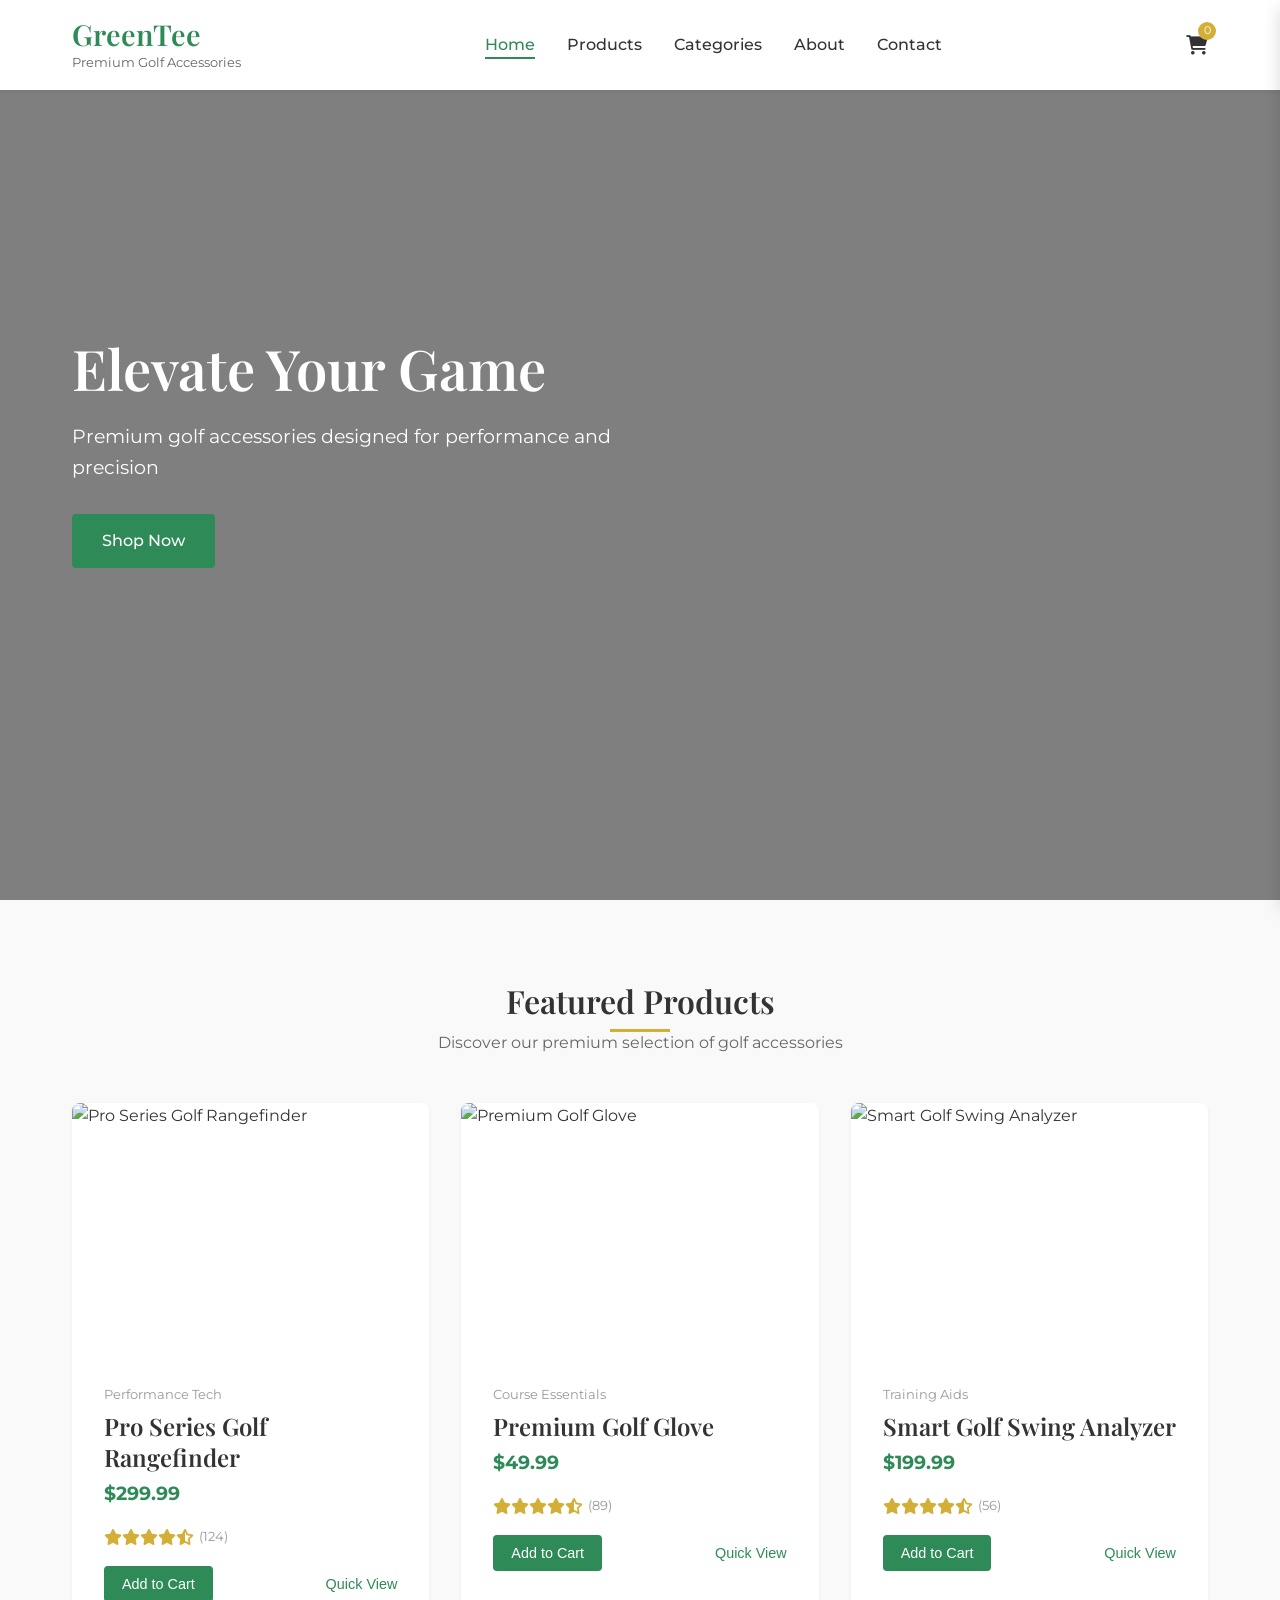
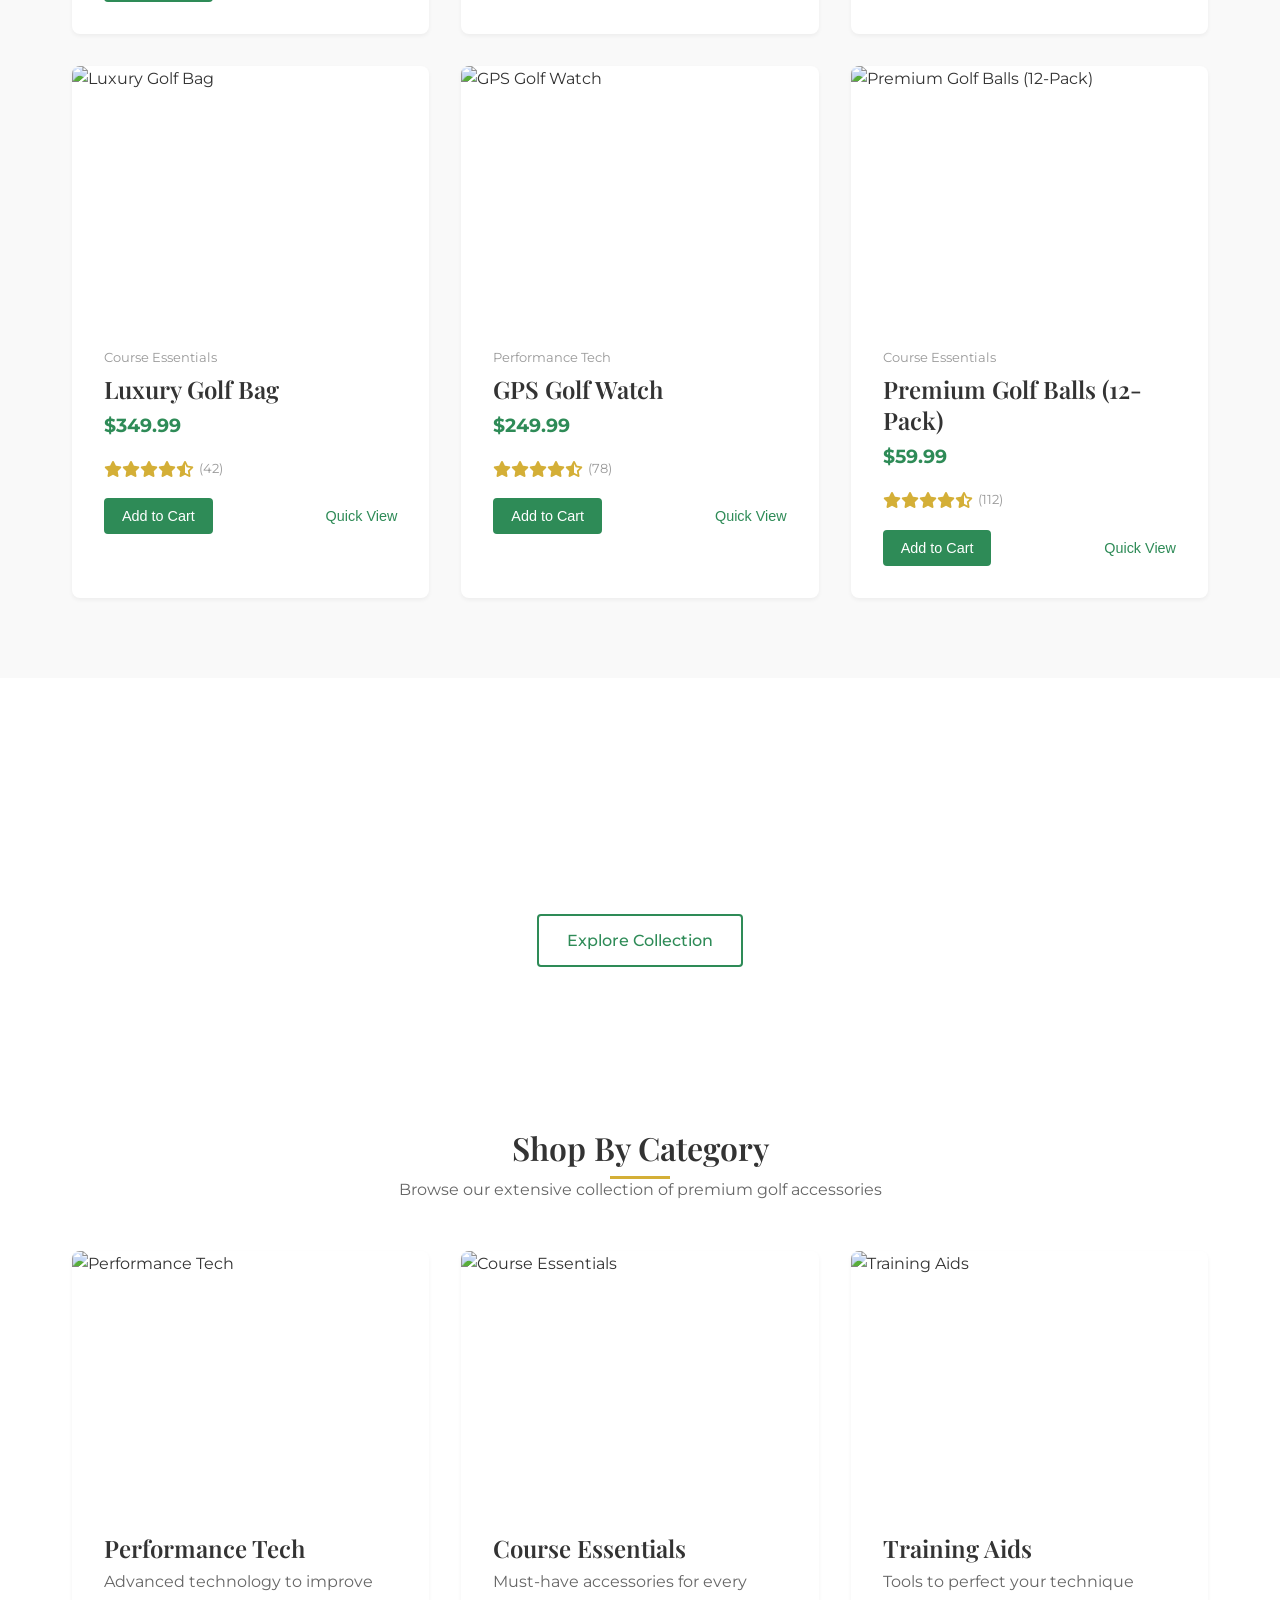
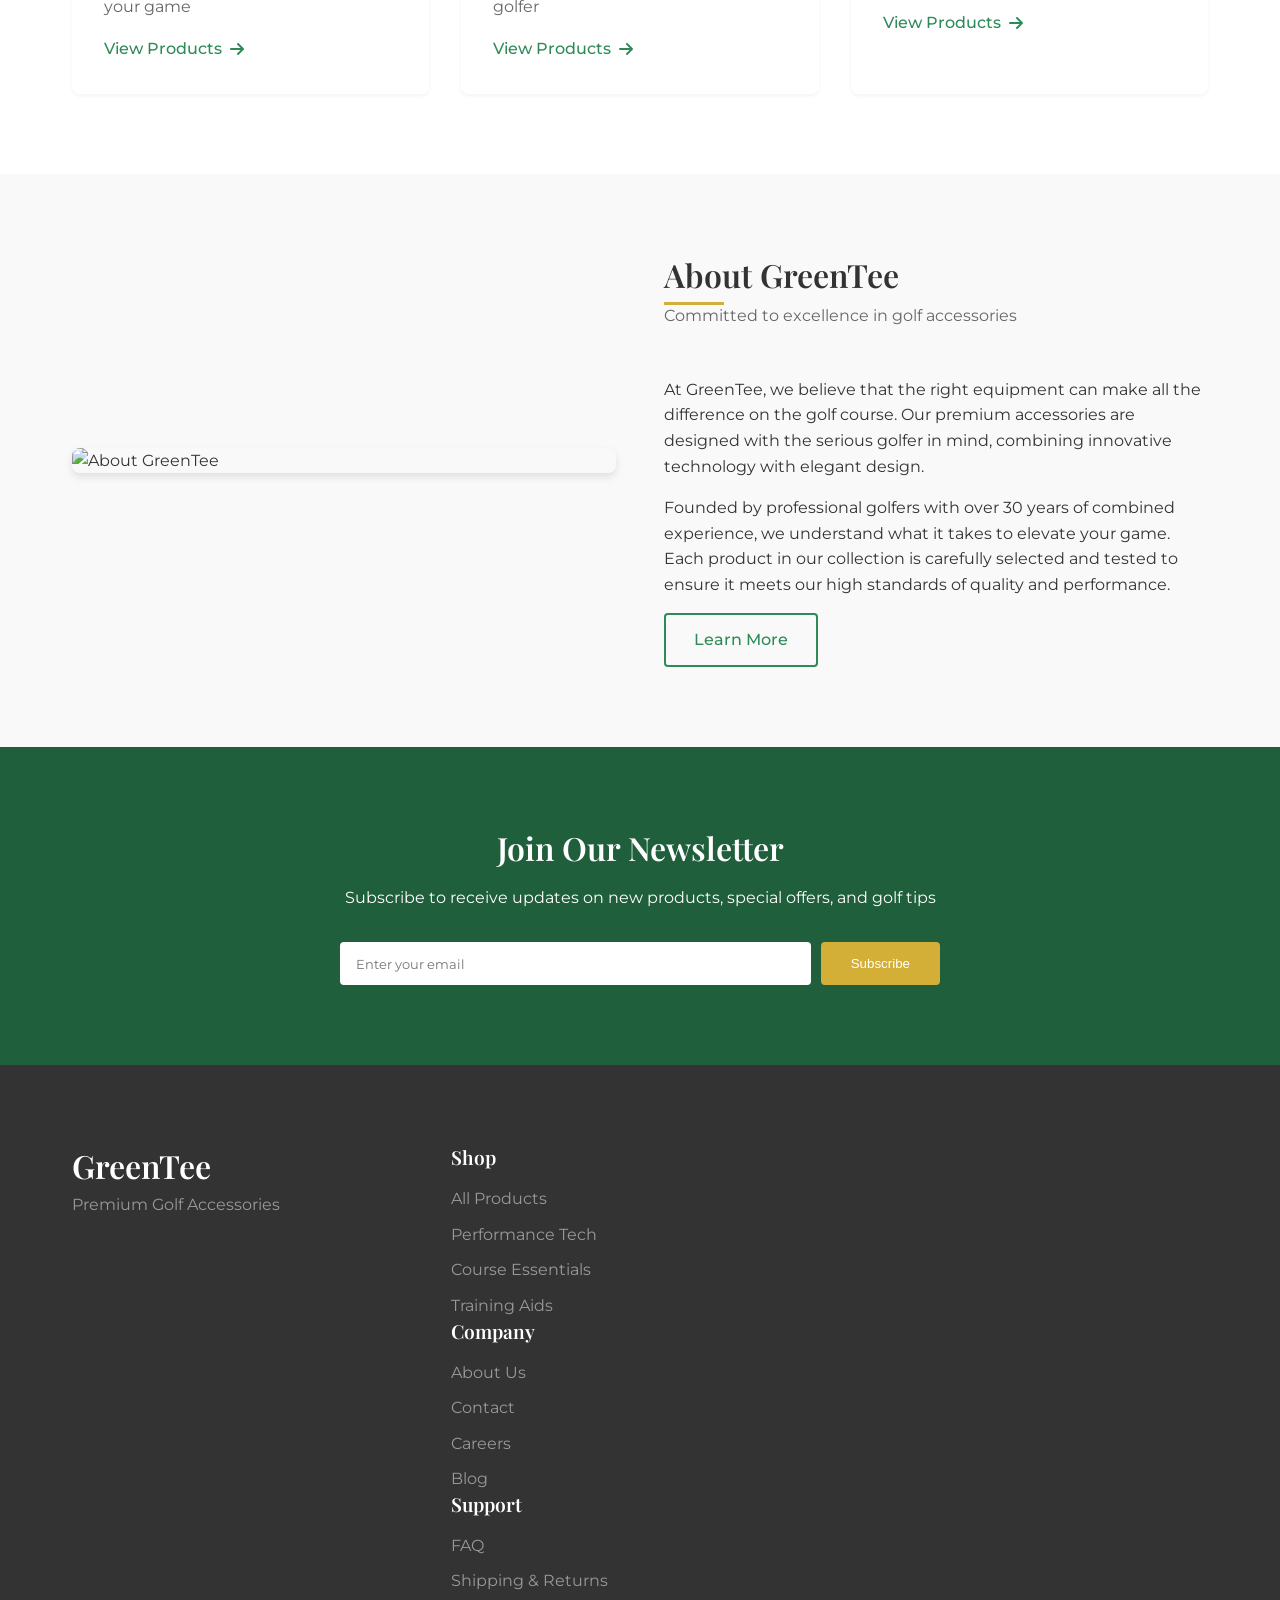
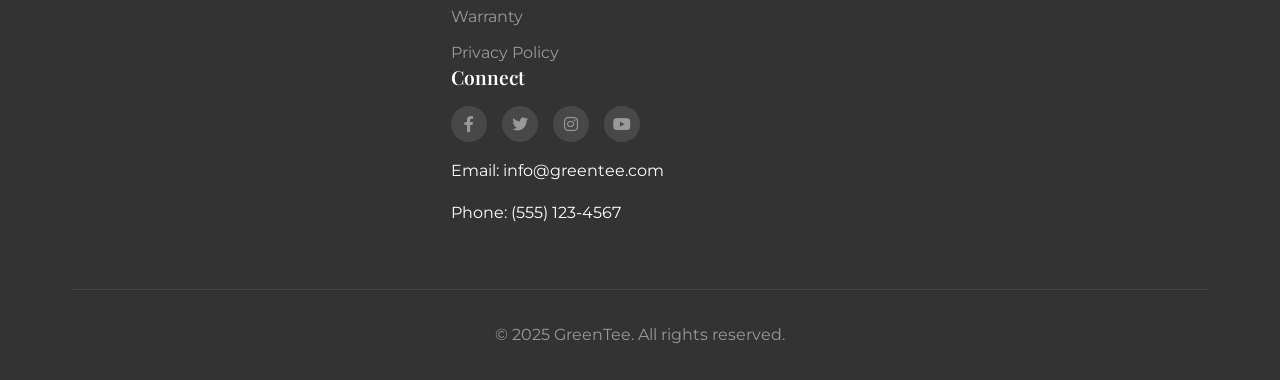
==== index.html @ adea4fff "initial commit" ====
<!DOCTYPE html>
<html lang="en">
<head>
    <meta charset="UTF-8">
    <meta name="viewport" content="width=device-width, initial-scale=1.0">
    <title>GreenTee Premium Golf Accessories</title>
    <link rel="stylesheet" href="styles.css">
    <link rel="stylesheet" href="https://cdnjs.cloudflare.com/ajax/libs/font-awesome/6.0.0-beta3/css/all.min.css">
    <link rel="preconnect" href="https://fonts.googleapis.com">
    <link rel="preconnect" href="https://fonts.gstatic.com" crossorigin>
    <link href="https://fonts.googleapis.com/css2?family=Montserrat:wght@300;400;500;600;700&family=Playfair+Display:wght@400;500;600;700&display=swap" rel="stylesheet">
</head>
<body>
    <header>
        <div class="container">
            <div class="logo">
                <h1>GreenTee</h1>
                <p class="tagline">Premium Golf Accessories</p>
            </div>
            <nav>
                <ul class="nav-links">
                    <li><a href="#home" class="active">Home</a></li>
                    <li><a href="#products">Products</a></li>
                    <li><a href="#categories">Categories</a></li>
                    <li><a href="#about">About</a></li>
                    <li><a href="#contact">Contact</a></li>
                </ul>
            </nav>
            <div class="cart-icon">
                <i class="fas fa-shopping-cart"></i>
                <span class="cart-count">0</span>
            </div>
            <div class="mobile-menu-btn">
                <span></span>
                <span></span>
                <span></span>
            </div>
        </div>
    </header>

    <div class="cart-sidebar">
        <div class="cart-header">
            <h2>Your Cart</h2>
            <button class="close-cart"><i class="fas fa-times"></i></button>
        </div>
        <div class="cart-items">
            <!-- Cart items will be dynamically added here -->
        </div>
        <div class="cart-total">
            <p>Total: <span>$0.00</span></p>
            <button class="checkout-btn">Checkout</button>
        </div>
    </div>
    <div class="overlay"></div>

    <section id="home" class="hero">
        <div class="container">
            <div class="hero-content">
                <h1>Elevate Your Game</h1>
                <p>Premium golf accessories designed for performance and precision</p>
                <a href="#products" class="btn primary-btn">Shop Now</a>
            </div>
        </div>
    </section>

    <section id="products" class="featured-products">
        <div class="container">
            <div class="section-header">
                <h2>Featured Products</h2>
                <p>Discover our premium selection of golf accessories</p>
            </div>
            <div class="products-grid">
                <!-- Products will be dynamically loaded here -->
            </div>
        </div>
    </section>

    <section class="banner">
        <div class="container">
            <div class="banner-content">
                <h2>Precision Engineered</h2>
                <p>Our premium golf accessories are designed with cutting-edge technology to enhance your performance on the course.</p>
                <a href="#categories" class="btn secondary-btn">Explore Collection</a>
            </div>
        </div>
    </section>

    <section id="categories" class="categories">
        <div class="container">
            <div class="section-header">
                <h2>Shop By Category</h2>
                <p>Browse our extensive collection of premium golf accessories</p>
            </div>
            <div class="categories-grid">
                <div class="category-card">
                    <div class="category-img">
                        <img src="https://images.unsplash.com/photo-1535131749006-b7f58c99034b?ixlib=rb-1.2.1&auto=format&fit=crop&w=800&q=80" alt="Performance Tech">
                    </div>
                    <div class="category-info">
                        <h3>Performance Tech</h3>
                        <p>Advanced technology to improve your game</p>
                        <a href="#" class="btn text-btn">View Products <i class="fas fa-arrow-right"></i></a>
                    </div>
                </div>
                <div class="category-card">
                    <div class="category-img">
                        <img src="https://images.unsplash.com/photo-1593111774240-d529f12cf4bb?ixlib=rb-1.2.1&auto=format&fit=crop&w=800&q=80" alt="Course Essentials">
                    </div>
                    <div class="category-info">
                        <h3>Course Essentials</h3>
                        <p>Must-have accessories for every golfer</p>
                        <a href="#" class="btn text-btn">View Products <i class="fas fa-arrow-right"></i></a>
                    </div>
                </div>
                <div class="category-card">
                    <div class="category-img">
                        <img src="https://images.unsplash.com/photo-1587174486073-ae5e5cff23aa?ixlib=rb-1.2.1&auto=format&fit=crop&w=800&q=80" alt="Training Aids">
                    </div>
                    <div class="category-info">
                        <h3>Training Aids</h3>
                        <p>Tools to perfect your technique</p>
                        <a href="#" class="btn text-btn">View Products <i class="fas fa-arrow-right"></i></a>
                    </div>
                </div>
            </div>
        </div>
    </section>

    <section id="about" class="about">
        <div class="container">
            <div class="about-content">
                <div class="about-img">
                    <img src="https://images.unsplash.com/photo-1580493113011-ad79f792a7c2?ixlib=rb-1.2.1&auto=format&fit=crop&w=800&q=80" alt="About GreenTee">
                </div>
                <div class="about-text">
                    <div class="section-header">
                        <h2>About GreenTee</h2>
                        <p>Committed to excellence in golf accessories</p>
                    </div>
                    <p>At GreenTee, we believe that the right equipment can make all the difference on the golf course. Our premium accessories are designed with the serious golfer in mind, combining innovative technology with elegant design.</p>
                    <p>Founded by professional golfers with over 30 years of combined experience, we understand what it takes to elevate your game. Each product in our collection is carefully selected and tested to ensure it meets our high standards of quality and performance.</p>
                    <a href="#" class="btn secondary-btn">Learn More</a>
                </div>
            </div>
        </div>
    </section>

    <section class="newsletter">
        <div class="container">
            <div class="newsletter-content">
                <h2>Join Our Newsletter</h2>
                <p>Subscribe to receive updates on new products, special offers, and golf tips</p>
                <form class="newsletter-form">
                    <input type="email" placeholder="Enter your email" required>
                    <button type="submit" class="btn primary-btn">Subscribe</button>
                </form>
            </div>
        </div>
    </section>

    <footer>
        <div class="container">
            <div class="footer-content">
                <div class="footer-logo">
                    <h2>GreenTee</h2>
                    <p>Premium Golf Accessories</p>
                </div>
                <div class="footer-links">
                    <div class="footer-column">
                        <h3>Shop</h3>
                        <ul>
                            <li><a href="#">All Products</a></li>
                            <li><a href="#">Performance Tech</a></li>
                            <li><a href="#">Course Essentials</a></li>
                            <li><a href="#">Training Aids</a></li>
                        </ul>
                    </div>
                    <div class="footer-column">
                        <h3>Company</h3>
                        <ul>
                            <li><a href="#">About Us</a></li>
                            <li><a href="#">Contact</a></li>
                            <li><a href="#">Careers</a></li>
                            <li><a href="#">Blog</a></li>
                        </ul>
                    </div>
                    <div class="footer-column">
                        <h3>Support</h3>
                        <ul>
                            <li><a href="#">FAQ</a></li>
                            <li><a href="#">Shipping & Returns</a></li>
                            <li><a href="#">Warranty</a></li>
                            <li><a href="#">Privacy Policy</a></li>
                        </ul>
                    </div>
                    <div class="footer-column">
                        <h3>Connect</h3>
                        <div class="social-icons">
                            <a href="#"><i class="fab fa-facebook-f"></i></a>
                            <a href="#"><i class="fab fa-twitter"></i></a>
                            <a href="#"><i class="fab fa-instagram"></i></a>
                            <a href="#"><i class="fab fa-youtube"></i></a>
                        </div>
                        <p>Email: info@greentee.com</p>
                        <p>Phone: (555) 123-4567</p>
                    </div>
                </div>
            </div>
            <div class="footer-bottom">
                <p>&copy; 2025 GreenTee. All rights reserved.</p>
            </div>
        </div>
    </footer>

    <script src="script.js"></script>
</body>
</html>
---- styles.css ----
/* 
 * GreenTee Premium Golf Accessories
 * Main Stylesheet
 */

/* ===== Base Styles ===== */
:root {
    /* Color Variables */
    --primary-color: #2E8B57;      /* Forest Green */
    --primary-dark: #1F5F3C;       /* Darker Green */
    --primary-light: #3CB371;      /* Lighter Green */
    --accent-color: #D4AF37;       /* Gold */
    --accent-light: #F5E1A4;       /* Light Gold */
    --text-dark: #333333;          /* Near Black */
    --text-medium: #666666;        /* Dark Gray */
    --text-light: #999999;         /* Light Gray */
    --white: #FFFFFF;
    --off-white: #F9F9F9;
    --light-bg: #F5F5F5;
    --border-color: #E0E0E0;
    
    /* Typography */
    --heading-font: 'Playfair Display', serif;
    --body-font: 'Montserrat', sans-serif;
    
    /* Spacing */
    --spacing-xs: 0.5rem;
    --spacing-sm: 1rem;
    --spacing-md: 2rem;
    --spacing-lg: 3rem;
    --spacing-xl: 5rem;
    
    /* Border Radius */
    --radius-sm: 4px;
    --radius-md: 8px;
    --radius-lg: 16px;
    
    /* Shadows */
    --shadow-sm: 0 2px 4px rgba(0, 0, 0, 0.05);
    --shadow-md: 0 4px 8px rgba(0, 0, 0, 0.1);
    --shadow-lg: 0 8px 16px rgba(0, 0, 0, 0.15);
}

* {
    margin: 0;
    padding: 0;
    box-sizing: border-box;
}

html {
    scroll-behavior: smooth;
    font-size: 16px;
}

body {
    font-family: var(--body-font);
    color: var(--text-dark);
    line-height: 1.6;
    background-color: var(--white);
    overflow-x: hidden;
}

img {
    max-width: 100%;
    height: auto;
    display: block;
}

a {
    text-decoration: none;
    color: inherit;
    transition: color 0.3s ease;
}

ul {
    list-style: none;
}

/* ===== Typography ===== */
h1, h2, h3, h4, h5, h6 {
    font-family: var(--heading-font);
    font-weight: 600;
    line-height: 1.3;
    margin-bottom: var(--spacing-sm);
}

h1 {
    font-size: 2.5rem;
}

h2 {
    font-size: 2rem;
}

h3 {
    font-size: 1.5rem;
}

p {
    margin-bottom: var(--spacing-sm);
}

.section-header {
    text-align: center;
    margin-bottom: var(--spacing-lg);
}

.section-header h2 {
    position: relative;
    display: inline-block;
    margin-bottom: var(--spacing-xs);
}

.section-header h2::after {
    content: '';
    position: absolute;
    bottom: -10px;
    left: 50%;
    transform: translateX(-50%);
    width: 60px;
    height: 3px;
    background-color: var(--accent-color);
}

.section-header p {
    color: var(--text-medium);
    max-width: 600px;
    margin: 0 auto;
}

/* ===== Layout ===== */
.container {
    width: 100%;
    max-width: 1200px;
    margin: 0 auto;
    padding: 0 var(--spacing-md);
}

section {
    padding: var(--spacing-xl) 0;
}

/* ===== Components ===== */
/* Buttons */
.btn {
    display: inline-block;
    padding: 12px 28px;
    border-radius: var(--radius-sm);
    font-weight: 500;
    text-align: center;
    cursor: pointer;
    transition: all 0.3s ease;
}

.primary-btn {
    background-color: var(--primary-color);
    color: var(--white);
    border: 2px solid var(--primary-color);
}

.primary-btn:hover {
    background-color: var(--primary-dark);
    border-color: var(--primary-dark);
}

.secondary-btn {
    background-color: transparent;
    color: var(--primary-color);
    border: 2px solid var(--primary-color);
}

.secondary-btn:hover {
    background-color: var(--primary-color);
    color: var(--white);
}

.text-btn {
    padding: 0;
    background-color: transparent;
    color: var(--primary-color);
    border: none;
    display: flex;
    align-items: center;
    gap: 8px;
}

.text-btn i {
    transition: transform 0.3s ease;
}

.text-btn:hover i {
    transform: translateX(5px);
}

/* ===== Header ===== */
header {
    position: fixed;
    top: 0;
    left: 0;
    width: 100%;
    background-color: var(--white);
    box-shadow: var(--shadow-sm);
    z-index: 1000;
    padding: var(--spacing-sm) 0;
    transition: all 0.3s ease;
}

header .container {
    display: flex;
    justify-content: space-between;
    align-items: center;
}

.logo {
    display: flex;
    flex-direction: column;
    align-items: flex-start;
}

.logo h1 {
    font-size: 1.8rem;
    margin-bottom: 0;
    color: var(--primary-color);
}

.tagline {
    font-size: 0.8rem;
    color: var(--text-medium);
    margin-bottom: 0;
}

.nav-links {
    display: flex;
    gap: var(--spacing-md);
}

.nav-links a {
    position: relative;
    font-weight: 500;
    color: var(--text-dark);
}

.nav-links a::after {
    content: '';
    position: absolute;
    bottom: -5px;
    left: 0;
    width: 0;
    height: 2px;
    background-color: var(--primary-color);
    transition: width 0.3s ease;
}

.nav-links a:hover, .nav-links a.active {
    color: var(--primary-color);
}

.nav-links a:hover::after, .nav-links a.active::after {
    width: 100%;
}

.cart-icon {
    position: relative;
    font-size: 1.2rem;
    cursor: pointer;
}

.cart-count {
    position: absolute;
    top: -8px;
    right: -8px;
    background-color: var(--accent-color);
    color: var(--white);
    font-size: 0.7rem;
    width: 18px;
    height: 18px;
    border-radius: 50%;
    display: flex;
    justify-content: center;
    align-items: center;
}

.mobile-menu-btn {
    display: none;
    flex-direction: column;
    gap: 5px;
    cursor: pointer;
}

.mobile-menu-btn span {
    width: 25px;
    height: 3px;
    background-color: var(--text-dark);
    transition: all 0.3s ease;
}

/* ===== Cart Sidebar ===== */
.cart-sidebar {
    position: fixed;
    top: 0;
    right: -400px;
    width: 100%;
    max-width: 400px;
    height: 100vh;
    background-color: var(--white);
    box-shadow: var(--shadow-lg);
    z-index: 1100;
    padding: var(--spacing-md);
    transition: right 0.3s ease;
    display: flex;
    flex-direction: column;
}

.cart-sidebar.active {
    right: 0;
}

.cart-header {
    display: flex;
    justify-content: space-between;
    align-items: center;
    margin-bottom: var(--spacing-md);
    padding-bottom: var(--spacing-sm);
    border-bottom: 1px solid var(--border-color);
}

.close-cart {
    background: none;
    border: none;
    font-size: 1.2rem;
    cursor: pointer;
    color: var(--text-medium);
    transition: color 0.3s ease;
}

.close-cart:hover {
    color: var(--text-dark);
}

.cart-items {
    flex: 1;
    overflow-y: auto;
    margin-bottom: var(--spacing-md);
}

.cart-item {
    display: flex;
    gap: var(--spacing-sm);
    padding: var(--spacing-sm) 0;
    border-bottom: 1px solid var(--border-color);
}

.cart-item-img {
    width: 80px;
    height: 80px;
    object-fit: cover;
    border-radius: var(--radius-sm);
}

.cart-item-details {
    flex: 1;
}

.cart-item-title {
    font-weight: 500;
    margin-bottom: 5px;
}

.cart-item-price {
    color: var(--primary-color);
    font-weight: 600;
}

.cart-item-quantity {
    display: flex;
    align-items: center;
    gap: 10px;
    margin-top: 5px;
}

.quantity-btn {
    width: 25px;
    height: 25px;
    background-color: var(--light-bg);
    border: none;
    border-radius: 50%;
    display: flex;
    justify-content: center;
    align-items: center;
    cursor: pointer;
    font-size: 0.8rem;
}

.remove-item {
    color: var(--text-light);
    font-size: 0.9rem;
    cursor: pointer;
    transition: color 0.3s ease;
}

.remove-item:hover {
    color: #ff4d4d;
}

.cart-total {
    padding-top: var(--spacing-sm);
    border-top: 1px solid var(--border-color);
}

.cart-total p {
    display: flex;
    justify-content: space-between;
    font-weight: 600;
    margin-bottom: var(--spacing-sm);
}

.checkout-btn {
    width: 100%;
    padding: 12px;
    background-color: var(--primary-color);
    color: var(--white);
    border: none;
    border-radius: var(--radius-sm);
    font-weight: 500;
    cursor: pointer;
    transition: background-color 0.3s ease;
}

.checkout-btn:hover {
    background-color: var(--primary-dark);
}

.overlay {
    position: fixed;
    top: 0;
    left: 0;
    width: 100%;
    height: 100%;
    background-color: rgba(0, 0, 0, 0.5);
    z-index: 1050;
    opacity: 0;
    visibility: hidden;
    transition: all 0.3s ease;
}

.overlay.active {
    opacity: 1;
    visibility: visible;
}

/* ===== Hero Section ===== */
.hero {
    height: 100vh;
    min-height: 600px;
    background: linear-gradient(rgba(0, 0, 0, 0.5), rgba(0, 0, 0, 0.5)), url('https://images.unsplash.com/photo-1587174486073-ae5e5cff23aa?ixlib=rb-1.2.1&auto=format&fit=crop&w=1350&q=80');
    background-size: cover;
    background-position: center;
    display: flex;
    align-items: center;
    color: var(--white);
    margin-top: 0;
    padding-top: 80px;
}

.hero-content {
    max-width: 600px;
}

.hero-content h1 {
    font-size: 3.5rem;
    margin-bottom: var(--spacing-sm);
}

.hero-content p {
    font-size: 1.2rem;
    margin-bottom: var(--spacing-md);
}

/* ===== Featured Products ===== */
.featured-products {
    background-color: var(--off-white);
}

.products-grid {
    display: grid;
    grid-template-columns: repeat(auto-fill, minmax(280px, 1fr));
    gap: var(--spacing-md);
}

.product-card {
    background-color: var(--white);
    border-radius: var(--radius-md);
    overflow: hidden;
    box-shadow: var(--shadow-sm);
    transition: transform 0.3s ease, box-shadow 0.3s ease;
}

.product-card:hover {
    transform: translateY(-5px);
    box-shadow: var(--shadow-md);
}

.product-img {
    height: 250px;
    overflow: hidden;
}

.product-img img {
    width: 100%;
    height: 100%;
    object-fit: cover;
    transition: transform 0.5s ease;
}

.product-card:hover .product-img img {
    transform: scale(1.05);
}

.product-info {
    padding: var(--spacing-md);
}

.product-category {
    font-size: 0.8rem;
    color: var(--text-light);
    margin-bottom: 5px;
}

.product-title {
    font-weight: 600;
    margin-bottom: 5px;
}

.product-price {
    color: var(--primary-color);
    font-weight: 700;
    font-size: 1.2rem;
    margin-bottom: var(--spacing-sm);
}

.product-rating {
    display: flex;
    align-items: center;
    gap: 5px;
    margin-bottom: var(--spacing-sm);
}

.stars {
    color: var(--accent-color);
}

.rating-count {
    font-size: 0.8rem;
    color: var(--text-light);
}

.product-actions {
    display: flex;
    justify-content: space-between;
    align-items: center;
}

.add-to-cart {
    padding: 8px 16px;
    font-size: 0.9rem;
}

.quick-view {
    font-size: 0.9rem;
}

/* ===== Banner Section ===== */
.banner {
    background: linear-gradient(rgba(0, 0, 0, 0.7), rgba(0, 0, 0, 0.7)), url('https://images.unsplash.com/photo-1535131749006-b7f58c99034b?ixlib=rb-1.2.1&auto=format&fit=crop&w=1350&q=80');
    background-size: cover;
    background-position: center;
    background-attachment: fixed;
    color: var(--white);
    text-align: center;
    padding: var(--spacing-xl) 0;
}

.banner-content {
    max-width: 800px;
    margin: 0 auto;
}

.banner-content h2 {
    font-size: 2.5rem;
    margin-bottom: var(--spacing-sm);
}

.banner-content p {
    font-size: 1.1rem;
    margin-bottom: var(--spacing-md);
}

/* ===== Categories Section ===== */
.categories-grid {
    display: grid;
    grid-template-columns: repeat(auto-fill, minmax(350px, 1fr));
    gap: var(--spacing-md);
}

.category-card {
    border-radius: var(--radius-md);
    overflow: hidden;
    box-shadow: var(--shadow-sm);
    transition: transform 0.3s ease, box-shadow 0.3s ease;
}

.category-card:hover {
    transform: translateY(-5px);
    box-shadow: var(--shadow-md);
}

.category-img {
    height: 250px;
    overflow: hidden;
}

.category-img img {
    width: 100%;
    height: 100%;
    object-fit: cover;
    transition: transform 0.5s ease;
}

.category-card:hover .category-img img {
    transform: scale(1.05);
}

.category-info {
    padding: var(--spacing-md);
    background-color: var(--white);
}

.category-info h3 {
    margin-bottom: 5px;
}

.category-info p {
    color: var(--text-medium);
    margin-bottom: var(--spacing-sm);
}

/* ===== About Section ===== */
.about {
    background-color: var(--off-white);
}

.about-content {
    display: grid;
    grid-template-columns: 1fr 1fr;
    gap: var(--spacing-lg);
    align-items: center;
}

.about-img {
    border-radius: var(--radius-md);
    overflow: hidden;
    box-shadow: var(--shadow-md);
}

.about-text .section-header {
    text-align: left;
}

.about-text .section-header h2::after {
    left: 0;
    transform: none;
}

/* ===== Newsletter Section ===== */
.newsletter {
    background-color: var(--primary-dark);
    color: var(--white);
    text-align: center;
}

.newsletter-content {
    max-width: 600px;
    margin: 0 auto;
}

.newsletter-form {
    display: flex;
    gap: 10px;
    margin-top: var(--spacing-md);
}

.newsletter-form input {
    flex: 1;
    padding: 12px 16px;
    border: none;
    border-radius: var(--radius-sm);
    font-family: var(--body-font);
}

.newsletter-form button {
    background-color: var(--accent-color);
    border-color: var(--accent-color);
}

.newsletter-form button:hover {
    background-color: var(--accent-light);
    border-color: var(--accent-light);
    color: var(--text-dark);
}

/* ===== Footer ===== */
footer {
    background-color: var(--text-dark);
    color: var(--white);
    padding-top: var(--spacing-xl);
}

.footer-content {
    display: grid;
    grid-template-columns: 1.5fr repeat(3, 1fr);
    gap: var(--spacing-lg);
    padding-bottom: var(--spacing-lg);
}

.footer-logo h2 {
    color: var(--white);
    margin-bottom: 5px;
}

.footer-logo p {
    color: var(--text-light);
}

.footer-column h3 {
    font-size: 1.2rem;
    margin-bottom: var(--spacing-sm);
    color: var(--white);
}

.footer-column ul {
    display: flex;
    flex-direction: column;
    gap: 10px;
}

.footer-column a {
    color: var(--text-light);
    transition: color 0.3s ease;
}

.footer-column a:hover {
    color: var(--primary-light);
}

.social-icons {
    display: flex;
    gap: 15px;
    margin-bottom: var(--spacing-sm);
}

.social-icons a {
    width: 36px;
    height: 36px;
    background-color: rgba(255, 255, 255, 0.1);
    border-radius: 50%;
    display: flex;
    justify-content: center;
    align-items: center;
    transition: background-color 0.3s ease;
}

.social-icons a:hover {
    background-color: var(--primary-color);
}

.footer-bottom {
    border-top: 1px solid rgba(255, 255, 255, 0.1);
    padding: var(--spacing-md) 0;
    text-align: center;
}

.footer-bottom p {
    color: var(--text-light);
    margin-bottom: 0;
}

/* ===== Responsive Design ===== */
@media (max-width: 1024px) {
    .footer-content {
        grid-template-columns: repeat(2, 1fr);
    }
}

@media (max-width: 768px) {
    html {
        font-size: 14px;
    }
    
    .hero-content h1 {
        font-size: 2.8rem;
    }
    
    .about-content {
        grid-template-columns: 1fr;
    }
    
    .about-img {
        order: -1;
    }
    
    .newsletter-form {
        flex-direction: column;
    }
    
    .nav-links {
        position: fixed;
        top: 70px;
        left: -100%;
        width: 100%;
        height: calc(100vh - 70px);
        background-color: var(--white);
        flex-direction: column;
        align-items: center;
        justify-content: center;
        gap: var(--spacing-lg);
        transition: left 0.3s ease;
        z-index: 900;
    }
    
    .nav-links.active {
        left: 0;
    }
    
    .mobile-menu-btn {
        display: flex;
    }
    
    .mobile-menu-btn.active span:nth-child(1) {
        transform: translateY(8px) rotate(45deg);
    }
    
    .mobile-menu-btn.active span:nth-child(2) {
        opacity: 0;
    }
    
    .mobile-menu-btn.active span:nth-child(3) {
        transform: translateY(-8px) rotate(-45deg);
    }
}

@media (max-width: 576px) {
    .categories-grid {
        grid-template-columns: 1fr;
    }
    
    .footer-content {
        grid-template-columns: 1fr;
        gap: var(--spacing-md);
    }
    
    .cart-sidebar {
        max-width: 100%;
    }
}
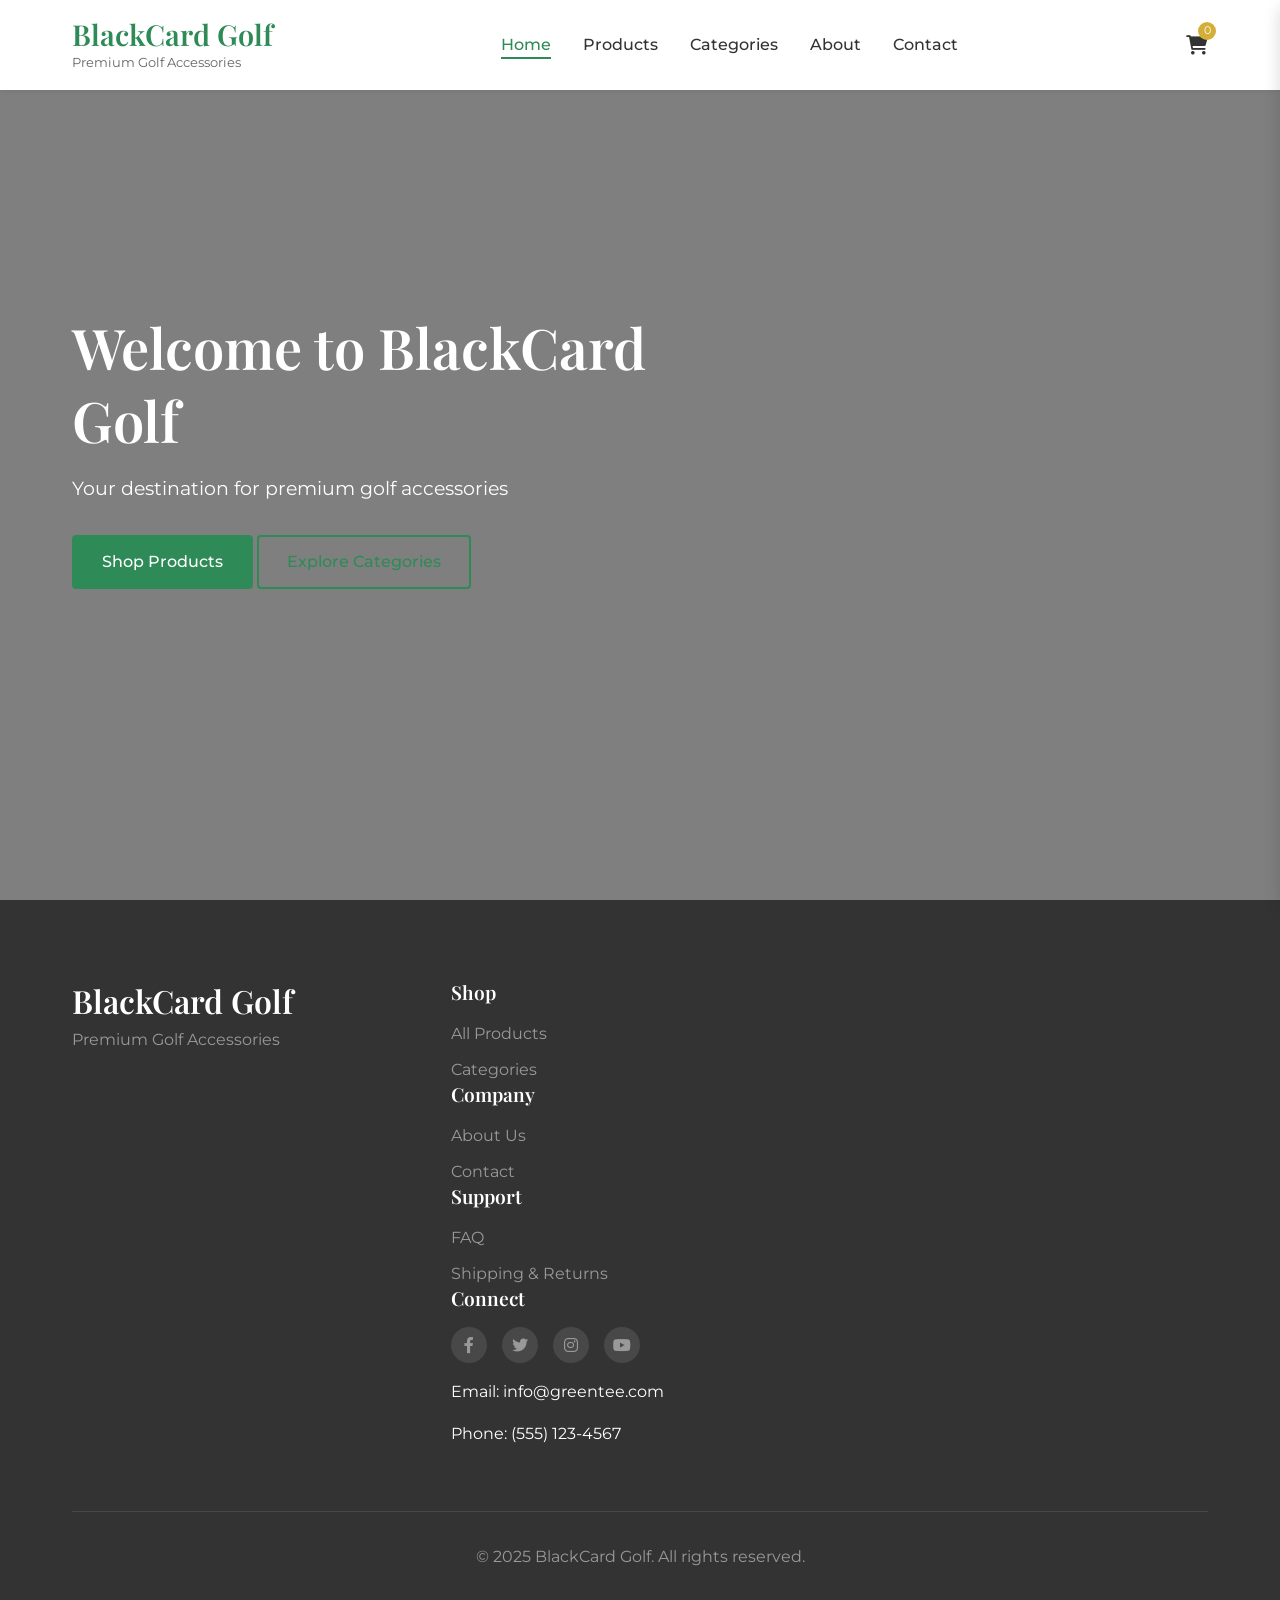
==== commit 539216bb: "Updated the website name to BlackCard Golf" ====
--- a/index.html
+++ b/index.html
@@ -3,7 +3,7 @@
 <head>
     <meta charset="UTF-8">
     <meta name="viewport" content="width=device-width, initial-scale=1.0">
-    <title>GreenTee Premium Golf Accessories</title>
+    <title>BlackCard Golf Premium Golf Accessories</title>
     <link rel="stylesheet" href="styles.css">
     <link rel="stylesheet" href="https://cdnjs.cloudflare.com/ajax/libs/font-awesome/6.0.0-beta3/css/all.min.css">
     <link rel="preconnect" href="https://fonts.googleapis.com">
@@ -14,16 +14,16 @@
     <header>
         <div class="container">
             <div class="logo">
-                <h1>GreenTee</h1>
+                <h1>BlackCard Golf</h1>
                 <p class="tagline">Premium Golf Accessories</p>
             </div>
             <nav>
                 <ul class="nav-links">
-                    <li><a href="#home" class="active">Home</a></li>
-                    <li><a href="#products">Products</a></li>
-                    <li><a href="#categories">Categories</a></li>
-                    <li><a href="#about">About</a></li>
-                    <li><a href="#contact">Contact</a></li>
+                    <li><a href="home.html" class="active">Home</a></li>
+                    <li><a href="products.html">Products</a></li>
+                    <li><a href="categories.html">Categories</a></li>
+                    <li><a href="about.html">About</a></li>
+                    <li><a href="contact.html">Contact</a></li>
                 </ul>
             </nav>
             <div class="cart-icon">
@@ -53,107 +53,15 @@
     </div>
     <div class="overlay"></div>
 
-    <section id="home" class="hero">
+    <section class="hero">
         <div class="container">
             <div class="hero-content">
-                <h1>Elevate Your Game</h1>
-                <p>Premium golf accessories designed for performance and precision</p>
-                <a href="#products" class="btn primary-btn">Shop Now</a>
-            </div>
-        </div>
-    </section>
-
-    <section id="products" class="featured-products">
-        <div class="container">
-            <div class="section-header">
-                <h2>Featured Products</h2>
-                <p>Discover our premium selection of golf accessories</p>
-            </div>
-            <div class="products-grid">
-                <!-- Products will be dynamically loaded here -->
-            </div>
-        </div>
-    </section>
-
-    <section class="banner">
-        <div class="container">
-            <div class="banner-content">
-                <h2>Precision Engineered</h2>
-                <p>Our premium golf accessories are designed with cutting-edge technology to enhance your performance on the course.</p>
-                <a href="#categories" class="btn secondary-btn">Explore Collection</a>
-            </div>
-        </div>
-    </section>
-
-    <section id="categories" class="categories">
-        <div class="container">
-            <div class="section-header">
-                <h2>Shop By Category</h2>
-                <p>Browse our extensive collection of premium golf accessories</p>
-            </div>
-            <div class="categories-grid">
-                <div class="category-card">
-                    <div class="category-img">
-                        <img src="https://images.unsplash.com/photo-1535131749006-b7f58c99034b?ixlib=rb-1.2.1&auto=format&fit=crop&w=800&q=80" alt="Performance Tech">
-                    </div>
-                    <div class="category-info">
-                        <h3>Performance Tech</h3>
-                        <p>Advanced technology to improve your game</p>
-                        <a href="#" class="btn text-btn">View Products <i class="fas fa-arrow-right"></i></a>
-                    </div>
+                <h1>Welcome to BlackCard Golf</h1>
+                <p>Your destination for premium golf accessories</p>
+                <div class="hero-links">
+                    <a href="products.html" class="btn primary-btn">Shop Products</a>
+                    <a href="categories.html" class="btn secondary-btn">Explore Categories</a>
                 </div>
-                <div class="category-card">
-                    <div class="category-img">
-                        <img src="https://images.unsplash.com/photo-1593111774240-d529f12cf4bb?ixlib=rb-1.2.1&auto=format&fit=crop&w=800&q=80" alt="Course Essentials">
-                    </div>
-                    <div class="category-info">
-                        <h3>Course Essentials</h3>
-                        <p>Must-have accessories for every golfer</p>
-                        <a href="#" class="btn text-btn">View Products <i class="fas fa-arrow-right"></i></a>
-                    </div>
-                </div>
-                <div class="category-card">
-                    <div class="category-img">
-                        <img src="https://images.unsplash.com/photo-1587174486073-ae5e5cff23aa?ixlib=rb-1.2.1&auto=format&fit=crop&w=800&q=80" alt="Training Aids">
-                    </div>
-                    <div class="category-info">
-                        <h3>Training Aids</h3>
-                        <p>Tools to perfect your technique</p>
-                        <a href="#" class="btn text-btn">View Products <i class="fas fa-arrow-right"></i></a>
-                    </div>
-                </div>
-            </div>
-        </div>
-    </section>
-
-    <section id="about" class="about">
-        <div class="container">
-            <div class="about-content">
-                <div class="about-img">
-                    <img src="https://images.unsplash.com/photo-1580493113011-ad79f792a7c2?ixlib=rb-1.2.1&auto=format&fit=crop&w=800&q=80" alt="About GreenTee">
-                </div>
-                <div class="about-text">
-                    <div class="section-header">
-                        <h2>About GreenTee</h2>
-                        <p>Committed to excellence in golf accessories</p>
-                    </div>
-                    <p>At GreenTee, we believe that the right equipment can make all the difference on the golf course. Our premium accessories are designed with the serious golfer in mind, combining innovative technology with elegant design.</p>
-                    <p>Founded by professional golfers with over 30 years of combined experience, we understand what it takes to elevate your game. Each product in our collection is carefully selected and tested to ensure it meets our high standards of quality and performance.</p>
-                    <a href="#" class="btn secondary-btn">Learn More</a>
-                </div>
-            </div>
-        </div>
-    </section>
-
-    <section class="newsletter">
-        <div class="container">
-            <div class="newsletter-content">
-                <h2>Join Our Newsletter</h2>
-                <p>Subscribe to receive updates on new products, special offers, and golf tips</p>
-                <form class="newsletter-form">
-                    <input type="email" placeholder="Enter your email" required>
-                    <button type="submit" class="btn primary-btn">Subscribe</button>
-                </form>
             </div>
         </div>
     </section>
@@ -162,35 +70,29 @@
         <div class="container">
             <div class="footer-content">
                 <div class="footer-logo">
-                    <h2>GreenTee</h2>
+                    <h2>BlackCard Golf</h2>
                     <p>Premium Golf Accessories</p>
                 </div>
                 <div class="footer-links">
                     <div class="footer-column">
                         <h3>Shop</h3>
                         <ul>
-                            <li><a href="#">All Products</a></li>
-                            <li><a href="#">Performance Tech</a></li>
-                            <li><a href="#">Course Essentials</a></li>
-                            <li><a href="#">Training Aids</a></li>
+                            <li><a href="products.html">All Products</a></li>
+                            <li><a href="categories.html">Categories</a></li>
                         </ul>
                     </div>
                     <div class="footer-column">
                         <h3>Company</h3>
                         <ul>
-                            <li><a href="#">About Us</a></li>
-                            <li><a href="#">Contact</a></li>
-                            <li><a href="#">Careers</a></li>
-                            <li><a href="#">Blog</a></li>
+                            <li><a href="about.html">About Us</a></li>
+                            <li><a href="contact.html">Contact</a></li>
                         </ul>
                     </div>
                     <div class="footer-column">
                         <h3>Support</h3>
                         <ul>
-                            <li><a href="#">FAQ</a></li>
-                            <li><a href="#">Shipping & Returns</a></li>
-                            <li><a href="#">Warranty</a></li>
-                            <li><a href="#">Privacy Policy</a></li>
+                            <li><a href="contact.html">FAQ</a></li>
+                            <li><a href="contact.html">Shipping & Returns</a></li>
                         </ul>
                     </div>
                     <div class="footer-column">
@@ -207,7 +109,7 @@
                 </div>
             </div>
             <div class="footer-bottom">
-                <p>&copy; 2025 GreenTee. All rights reserved.</p>
+                <p>&copy; 2025 BlackCard Golf. All rights reserved.</p>
             </div>
         </div>
     </footer>
--- a/styles.css
+++ b/styles.css
@@ -1,5 +1,5 @@
 /* 
- * GreenTee Premium Golf Accessories
+ * BlackCard Golf Premium Golf Accessories
  * Main Stylesheet
  */
 
@@ -784,6 +784,40 @@
     margin-bottom: 0;
 }
 
+/* Confirmation Message */
+.confirmation-message {
+    position: fixed;
+    bottom: 20px;
+    right: 20px;
+    background-color: var(--primary-color);
+    color: var(--white);
+    padding: 10px 20px;
+    border-radius: var(--radius-sm);
+    box-shadow: var(--shadow-md);
+    z-index: 1000;
+    animation: slideIn 0.3s ease, fadeOut 0.3s ease 2.7s;
+}
+
+@keyframes slideIn {
+    from {
+        transform: translateX(100%);
+        opacity: 0;
+    }
+    to {
+        transform: translateX(0);
+        opacity: 1;
+    }
+}
+
+@keyframes fadeOut {
+    from {
+        opacity: 1;
+    }
+    to {
+        opacity: 0;
+    }
+}
+
 /* ===== Responsive Design ===== */
 @media (max-width: 1024px) {
     .footer-content {
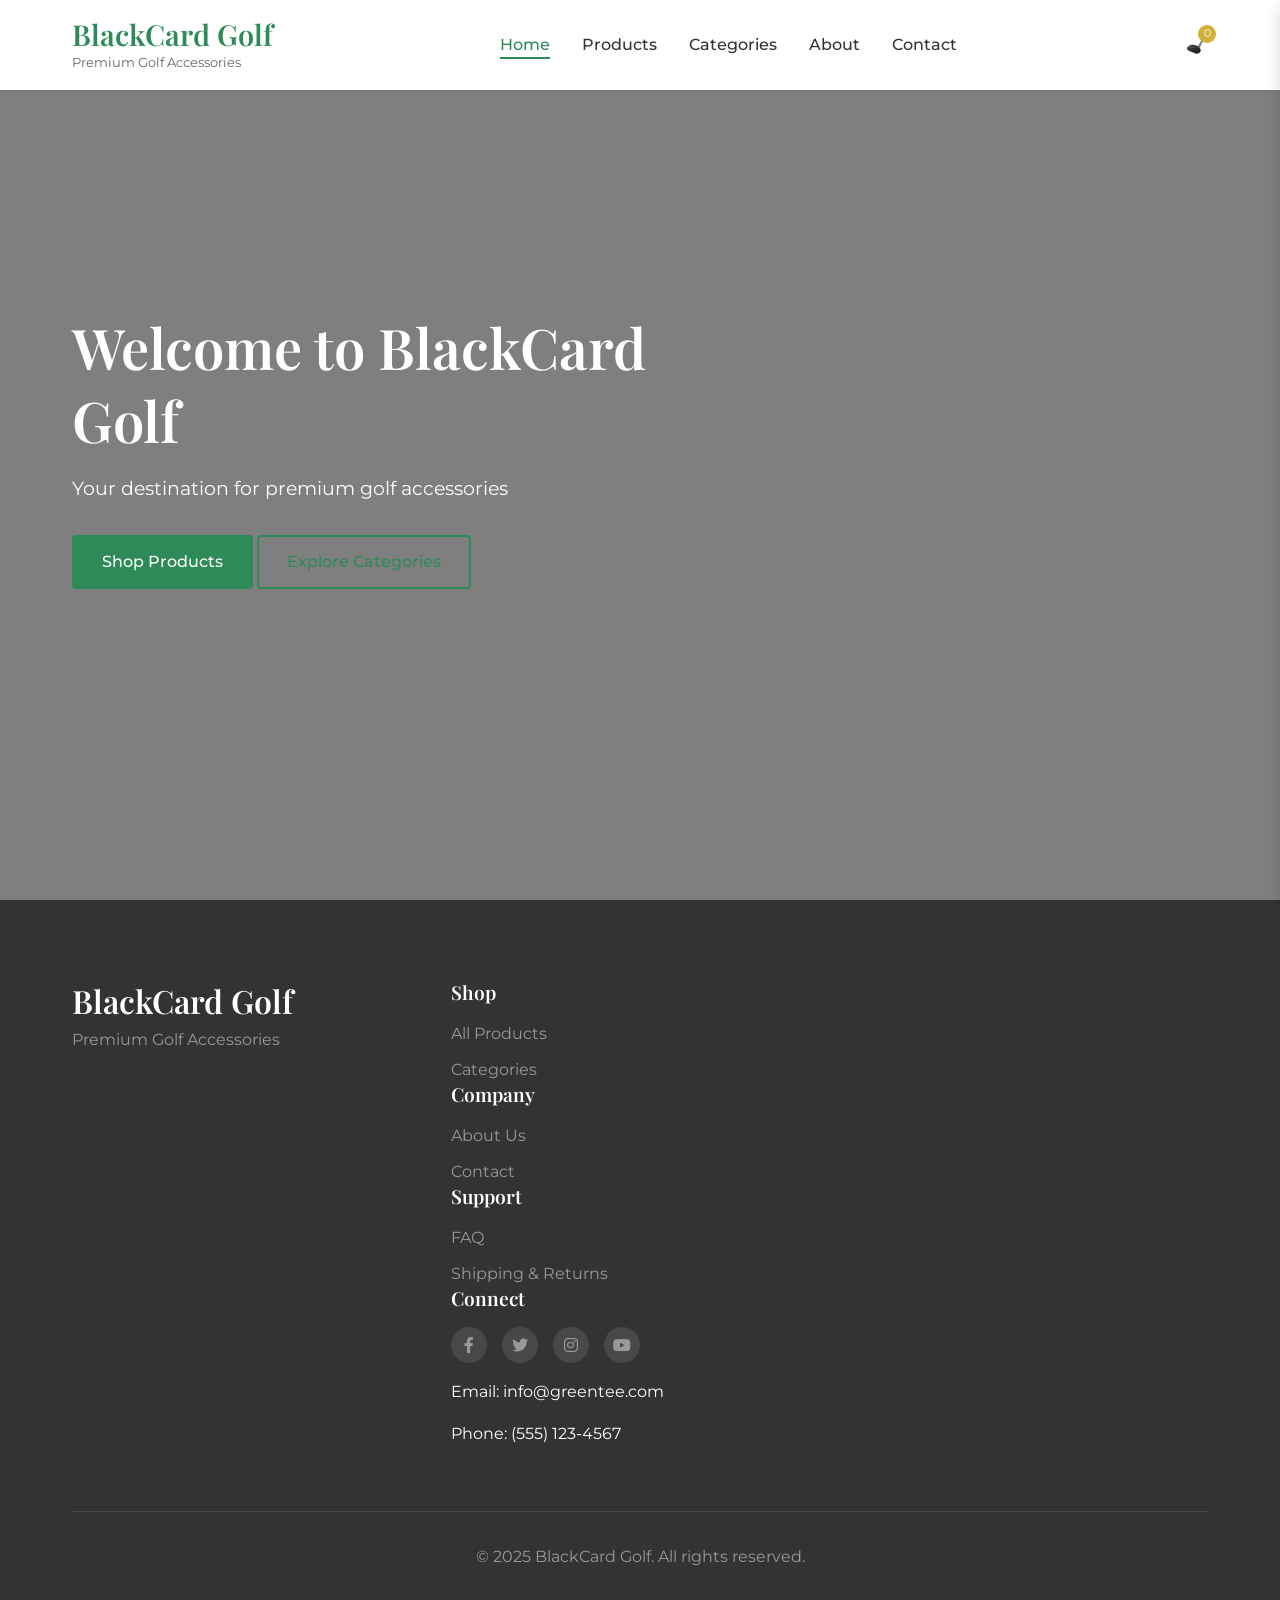
==== commit b91c9e64: "Updated cart icon" ====
--- a/index.html
+++ b/index.html
@@ -27,7 +27,7 @@
                 </ul>
             </nav>
             <div class="cart-icon">
-                <i class="fas fa-shopping-cart"></i>
+                <img src="images/golf-club-cart.svg" alt="Shopping Cart">
                 <span class="cart-count">0</span>
             </div>
             <div class="mobile-menu-btn">
--- a/styles.css
+++ b/styles.css
@@ -261,8 +261,17 @@
 
 .cart-icon {
     position: relative;
-    font-size: 1.2rem;
     cursor: pointer;
+    width: 24px;
+    height: 24px;
+    display: flex;
+    align-items: center;
+}
+
+.cart-icon img {
+    width: 100%;
+    height: 100%;
+    object-fit: contain;
 }
 
 .cart-count {
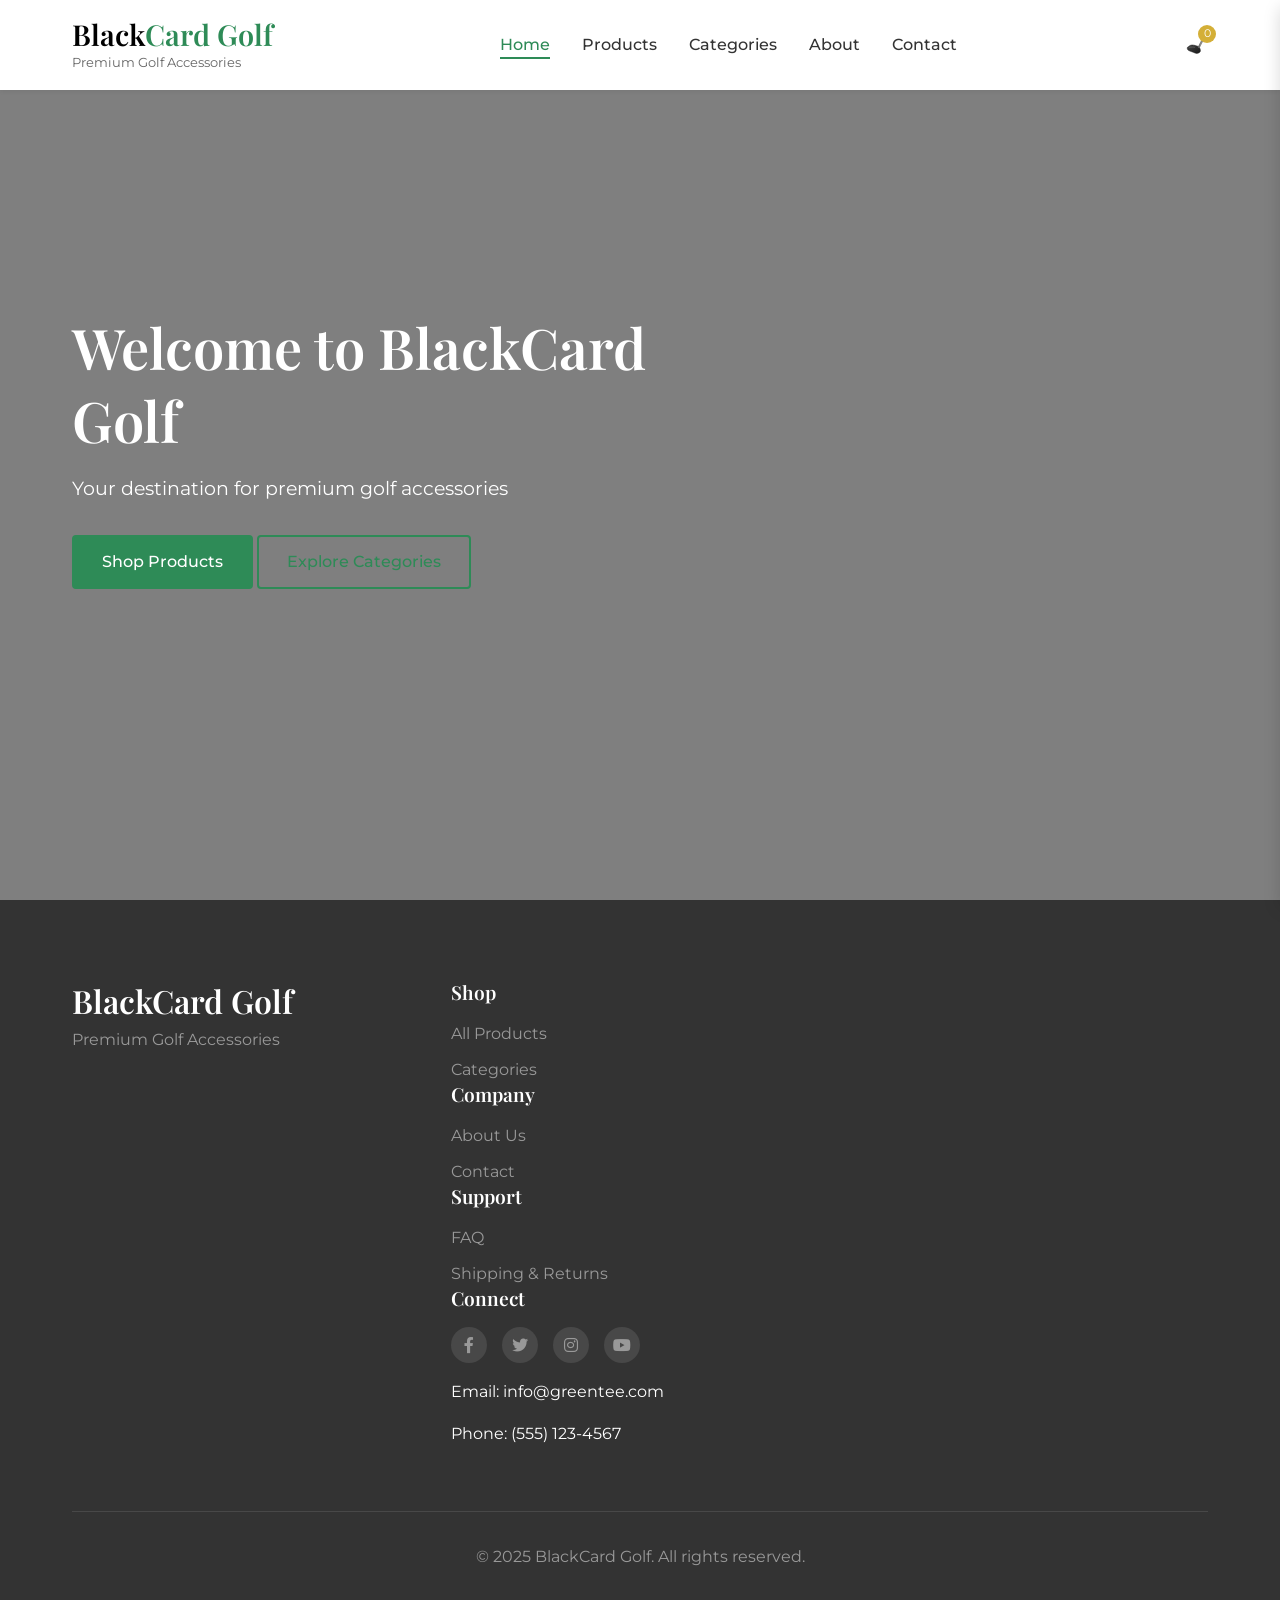
==== commit 7c8c0b3f: "Updated Website name colors" ====
--- a/index.html
+++ b/index.html
@@ -14,7 +14,7 @@
     <header>
         <div class="container">
             <div class="logo">
-                <h1>BlackCard Golf</h1>
+<h1><span class="black">Black</span><span class="card">Card</span> <span class="golf">Golf</span></h1>
                 <p class="tagline">Premium Golf Accessories</p>
             </div>
             <nav>
--- a/styles.css
+++ b/styles.css
@@ -7,6 +7,8 @@
 :root {
     /* Color Variables */
     --primary-color: #2E8B57;      /* Forest Green */
+    --black-text: #000000;         /* Black */
+    --green-text: #2E8B57;         /* Green */
     --primary-dark: #1F5F3C;       /* Darker Green */
     --primary-light: #3CB371;      /* Lighter Green */
     --accent-color: #D4AF37;       /* Gold */
@@ -220,6 +222,17 @@
 .logo h1 {
     font-size: 1.8rem;
     margin-bottom: 0;
+}
+
+.logo h1 .black {
+    color: var(--black-text);
+}
+
+.logo h1 .card {
+    color: var(--primary-color);
+}
+
+.logo h1 .golf {
     color: var(--primary-color);
 }
 
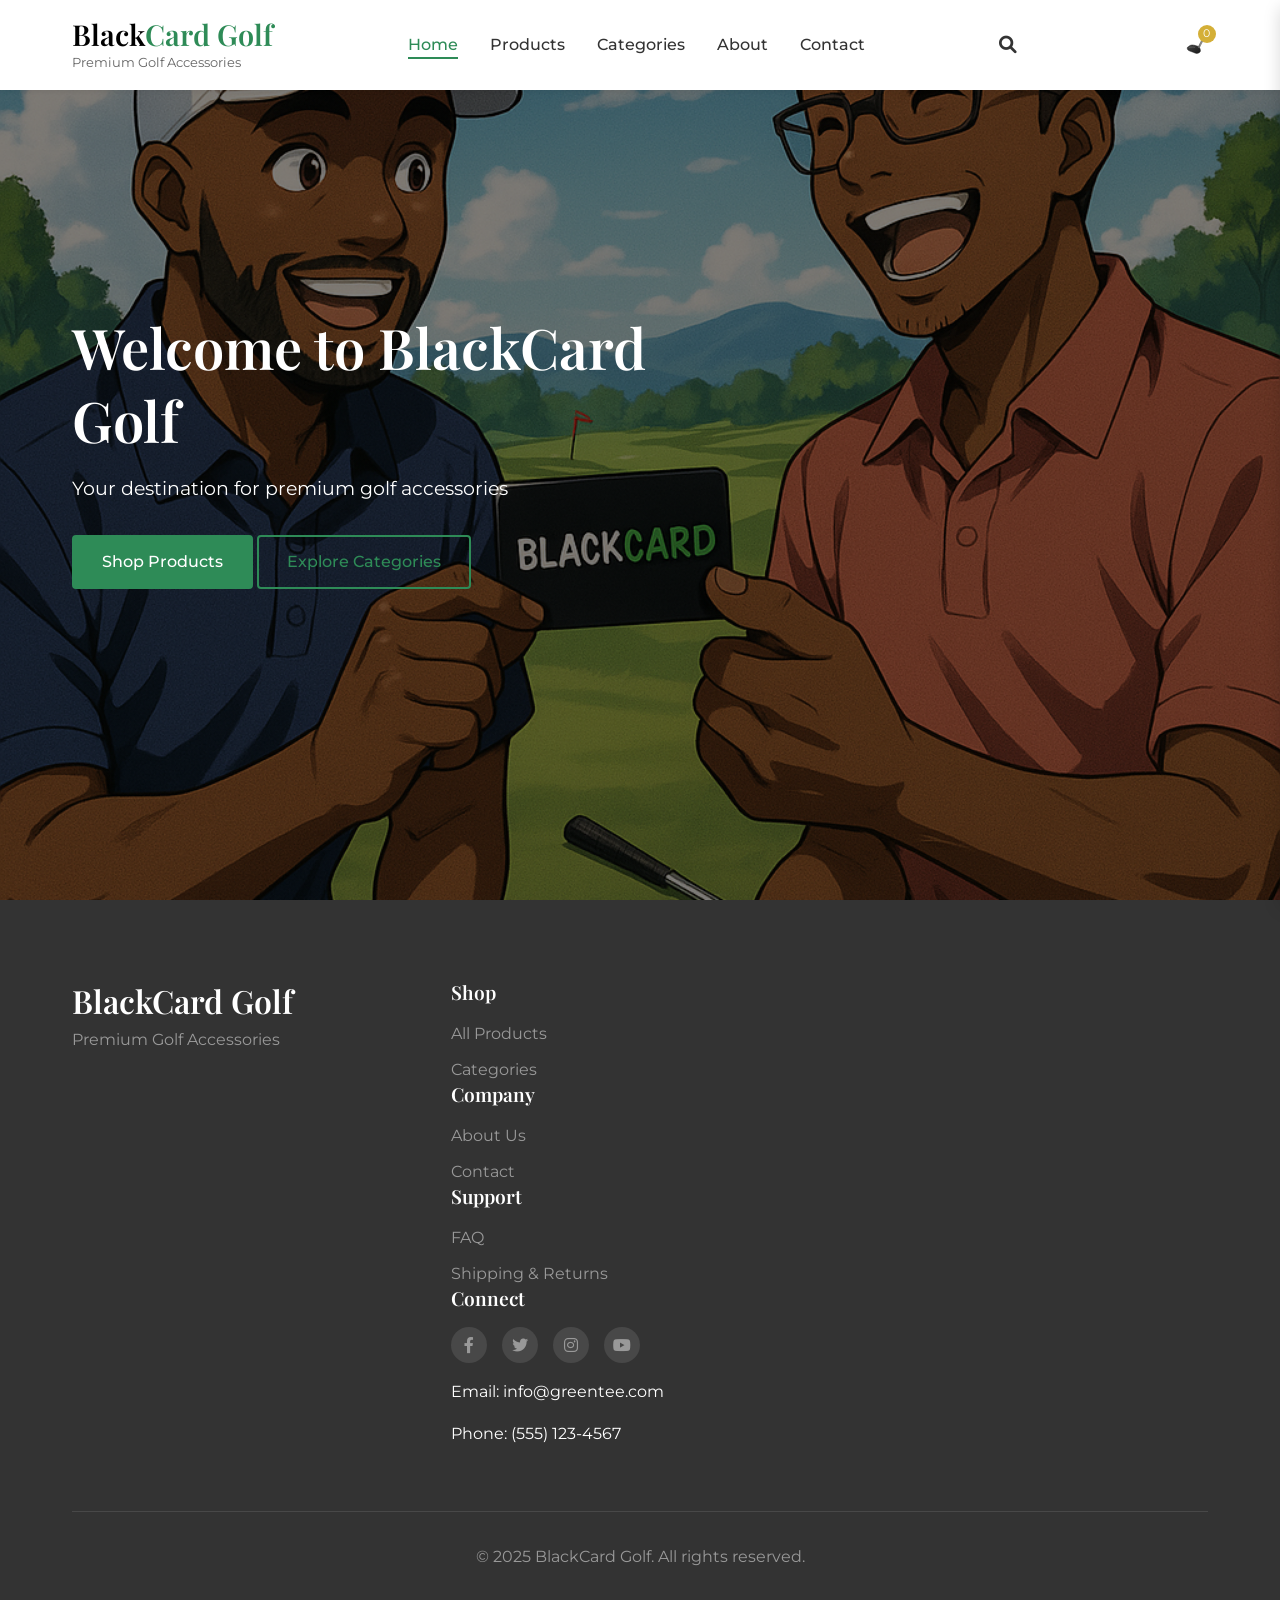
==== commit af0b01ac: "Created search Icon on header" ====
--- a/index.html
+++ b/index.html
@@ -26,6 +26,9 @@
                     <li><a href="contact.html">Contact</a></li>
                 </ul>
             </nav>
+            <div class="search-icon">
+                <i class="fas fa-search"></i>
+            </div>
             <div class="cart-icon">
                 <img src="images/golf-club-cart.svg" alt="Shopping Cart">
                 <span class="cart-count">0</span>
--- a/styles.css
+++ b/styles.css
@@ -43,6 +43,42 @@
     --shadow-lg: 0 8px 16px rgba(0, 0, 0, 0.15);
 }
 
+/* Cart Search */
+.cart-search {
+    margin-bottom: var(--spacing-md);
+    display: flex;
+    gap: 10px;
+}
+
+#cart-search-input {
+    flex: 1;
+    padding: 10px 15px;
+    border: 1px solid var(--border-color);
+    border-radius: var(--radius-sm);
+    font-family: var(--body-font);
+    font-size: 0.9rem;
+}
+
+#cart-search-input:focus {
+    outline: none;
+    border-color: var(--primary-color);
+    box-shadow: 0 0 0 2px rgba(46, 139, 87, 0.2);
+}
+
+#cart-search-btn {
+    background-color: var(--primary-color);
+    color: var(--white);
+    border: none;
+    border-radius: var(--radius-sm);
+    padding: 0 15px;
+    cursor: pointer;
+    transition: background-color 0.3s ease;
+}
+
+#cart-search-btn:hover {
+    background-color: var(--primary-dark);
+}
+
 * {
     margin: 0;
     padding: 0;
@@ -60,6 +96,7 @@
     line-height: 1.6;
     background-color: var(--white);
     overflow-x: hidden;
+    padding-top: 80px; /* Account for fixed header */
 }
 
 img {
@@ -270,6 +307,18 @@
 
 .nav-links a:hover::after, .nav-links a.active::after {
     width: 100%;
+}
+
+.search-icon {
+    cursor: pointer;
+    font-size: 1.1rem;
+    color: var(--text-dark);
+    transition: color 0.3s ease;
+    margin-right: var(--spacing-md);
+}
+
+.search-icon:hover {
+    color: var(--primary-color);
 }
 
 .cart-icon {
@@ -472,16 +521,17 @@
 
 /* ===== Hero Section ===== */
 .hero {
-    height: 100vh;
-    min-height: 600px;
-    background: linear-gradient(rgba(0, 0, 0, 0.5), rgba(0, 0, 0, 0.5)), url('https://images.unsplash.com/photo-1587174486073-ae5e5cff23aa?ixlib=rb-1.2.1&auto=format&fit=crop&w=1350&q=80');
+    height: calc(100vh - 80px);
+    min-height: 500px;
+    background: linear-gradient(rgba(0, 0, 0, 0.5), rgba(0, 0, 0, 0.5)), url('images/hero-image.png');
     background-size: cover;
     background-position: center;
+    background-repeat: no-repeat;
     display: flex;
     align-items: center;
     color: var(--white);
     margin-top: 0;
-    padding-top: 80px;
+    padding-top: 0;
 }
 
 .hero-content {
